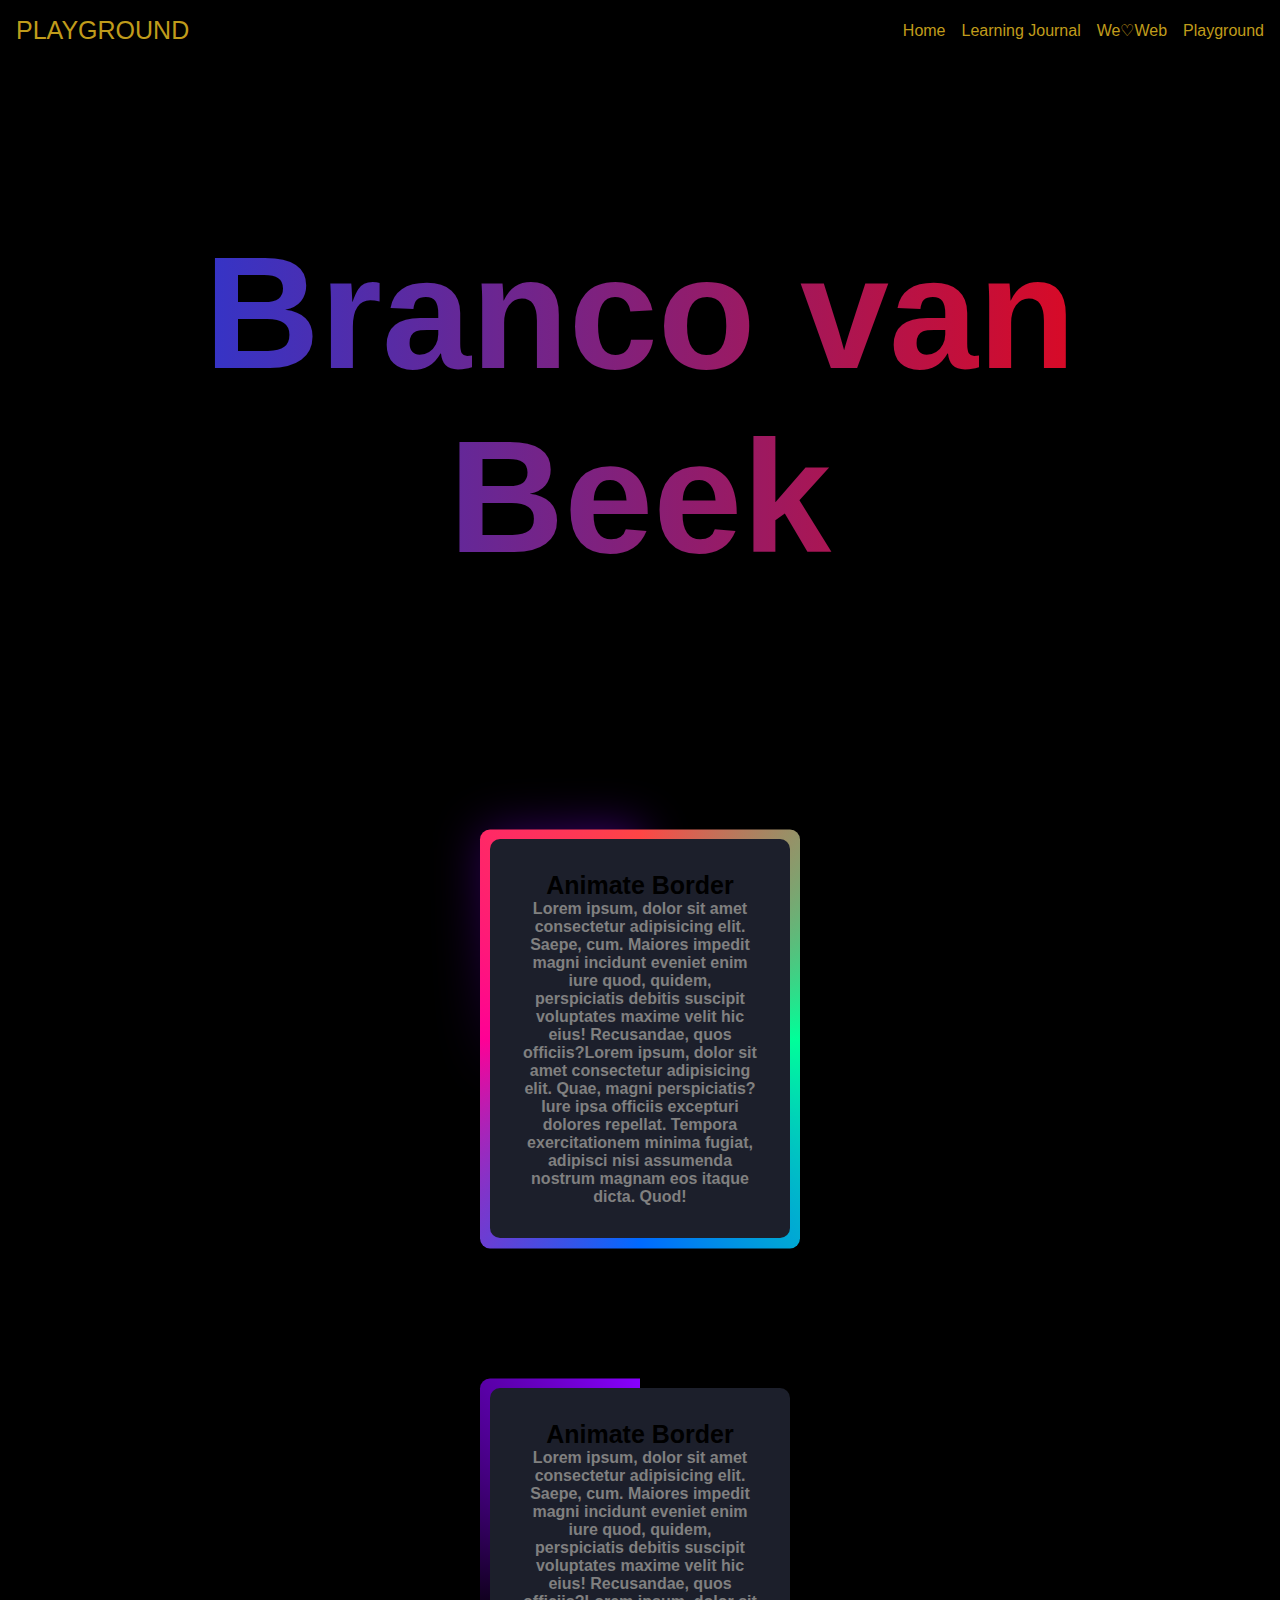
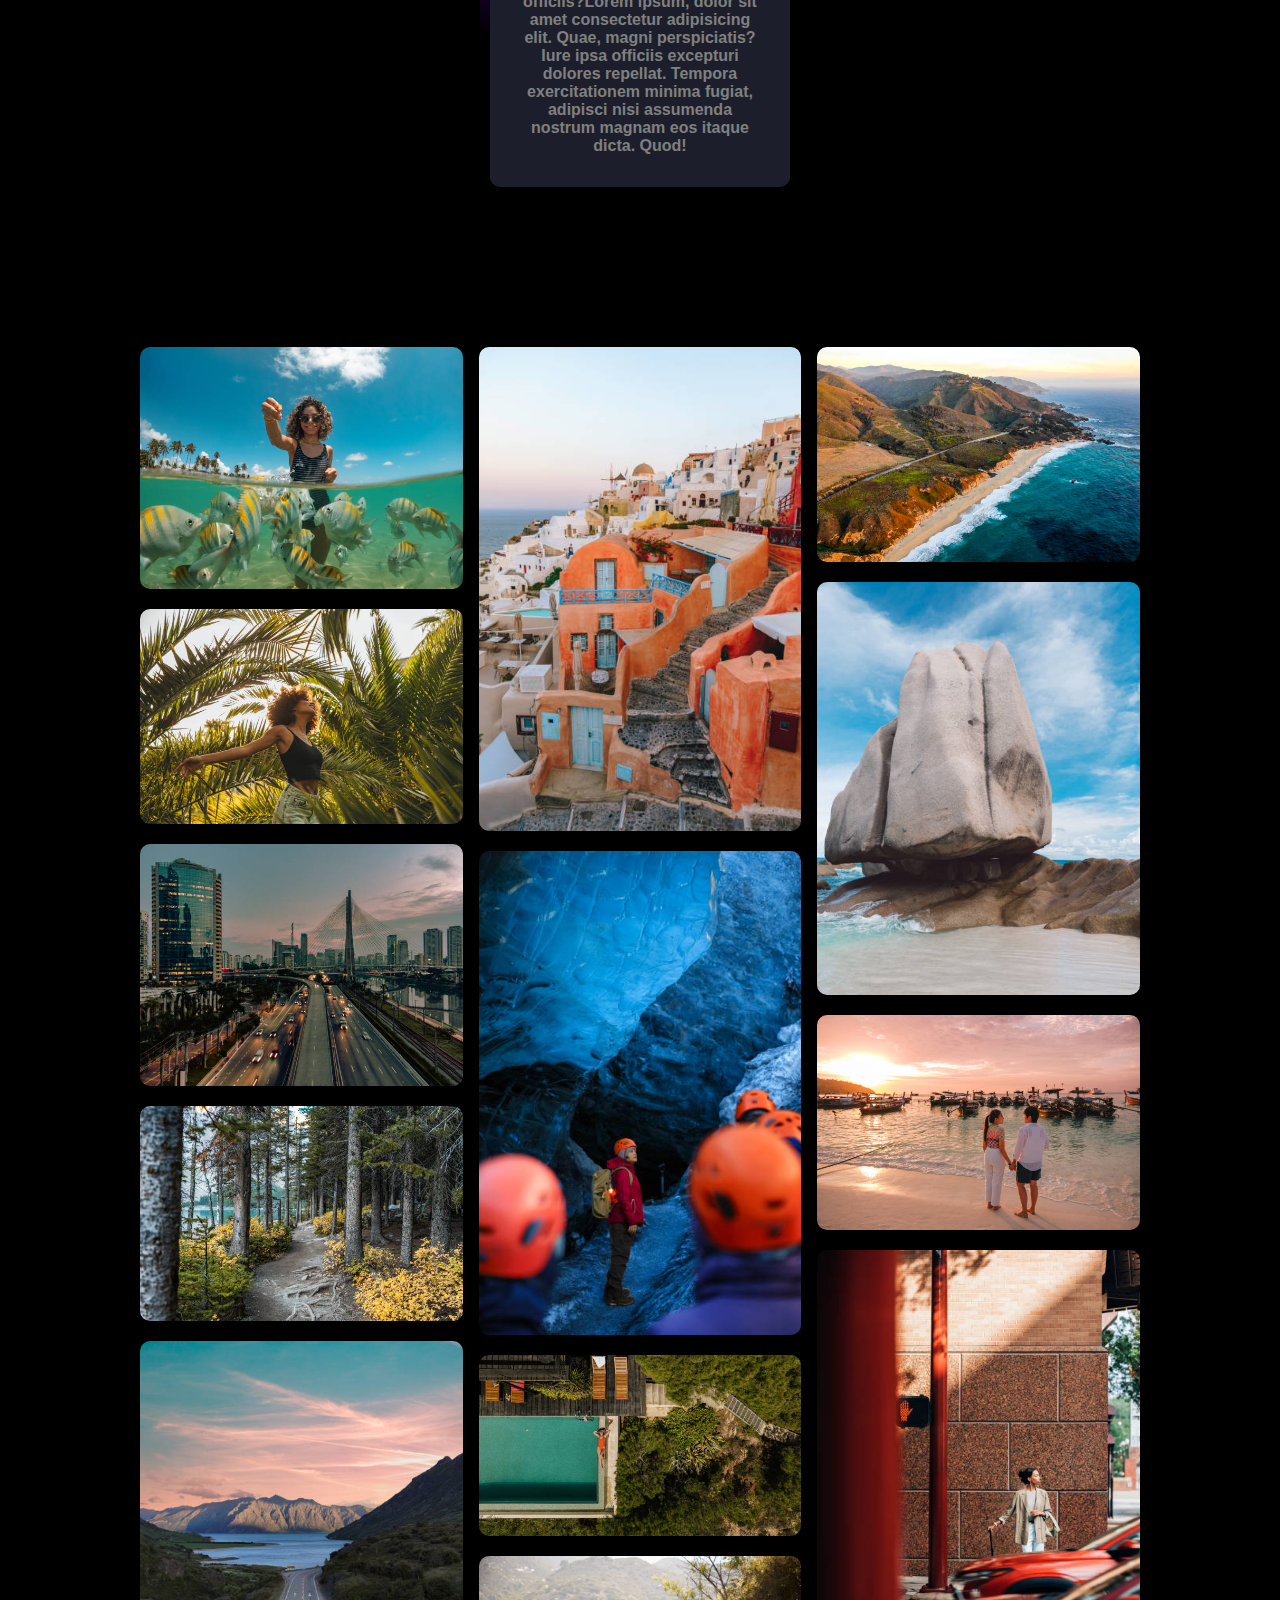
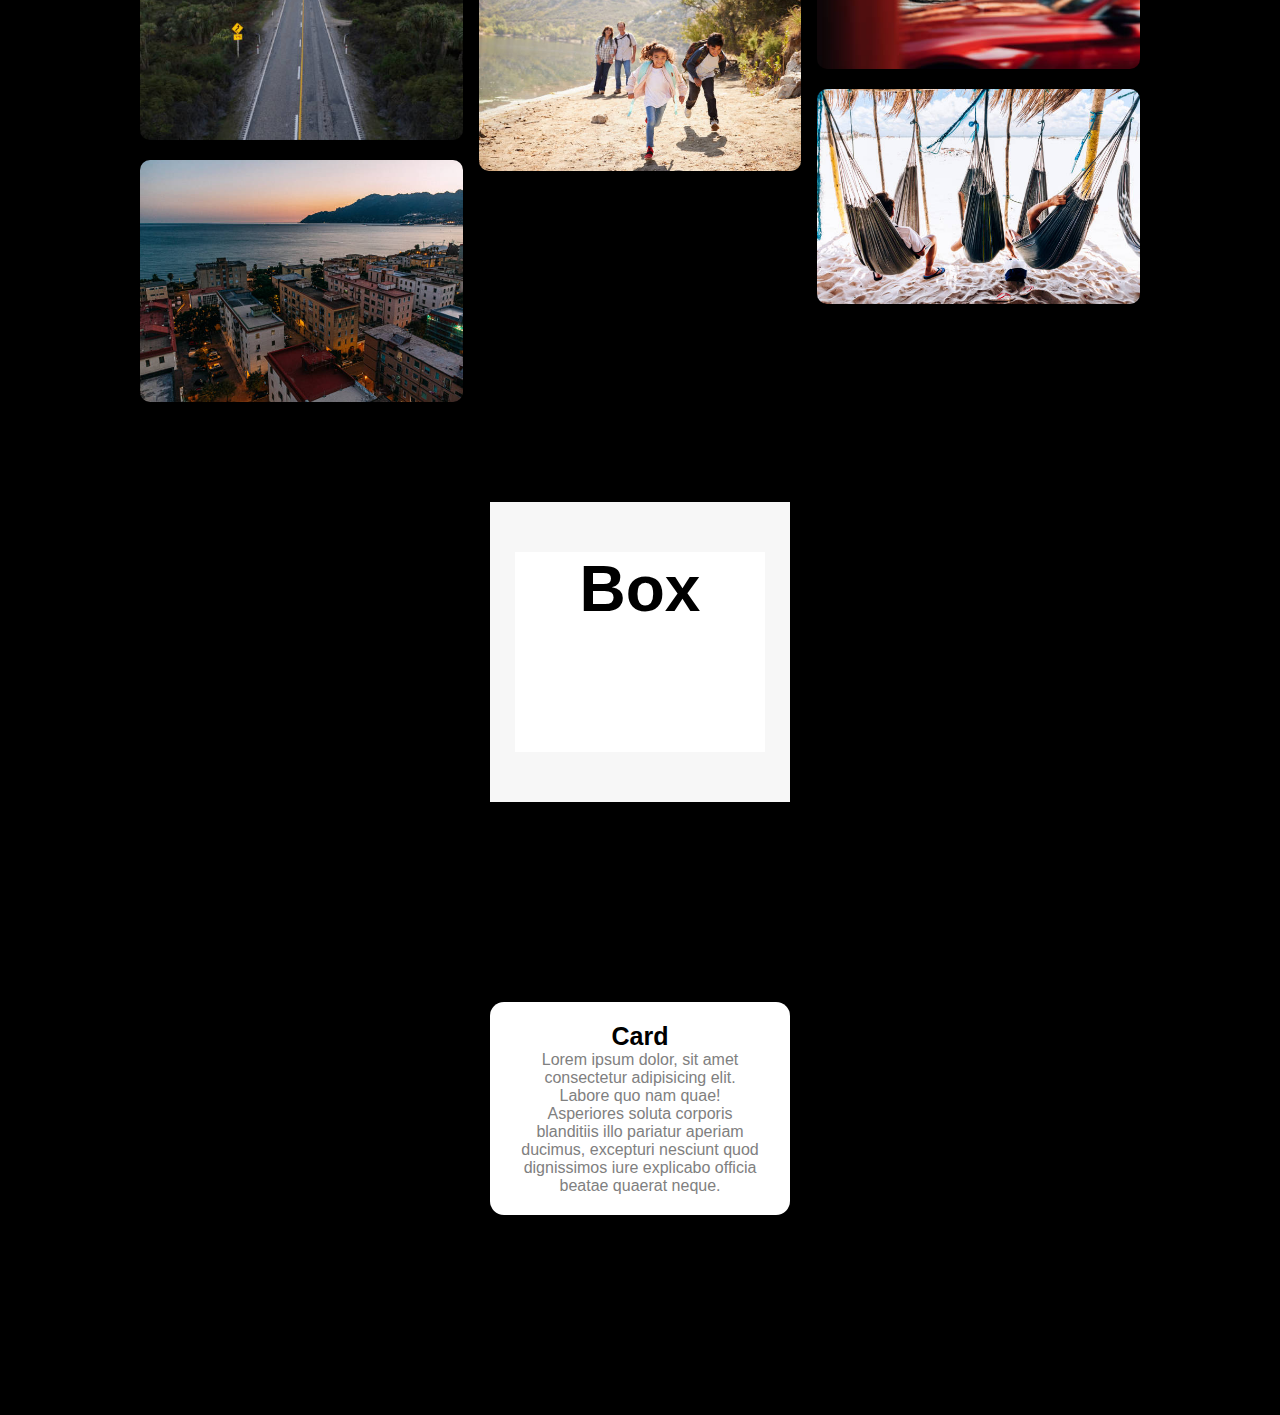
==== playground.html @ 4382a0a0 "30-1" ====
<!DOCTYPE html>
<html lang="en">
<head>
    <meta charset="UTF-8">
    <meta name="viewport" content="width=device-width, initial-scale=1.0">
    <title>Document</title>
    <link rel="stylesheet" href="main2.css">
</head>
<body>
    <header>
        <a class="logo" href="">PLAYGROUND</a>
         <nav class="nav-bar">
             <ul class="nav-bar-list">
                 <li><a href="homepage.html">Home</a>
                 </li>
                 <li><a href="index.html">Learning Journal</a>
                 </li>
                 <li><a href="we-love-web.html">We♡Web</a>
                 </li>
                 <li><a href="playground.html">Playground</a></li>
             </ul>
             <svg viewBox="0 0 20 20" xmlns="http://www.w3.org/2000/svg" fill="none">
                 <path fill="#c09c1b" fill-rule="evenodd" d="M19 4a1 1 0 01-1 1H2a1 1 0 010-2h16a1 1 0 011 1zm0 6a1 1 0 01-1 1H2a1 1 0 110-2h16a1 1 0 011 1zm-1 7a1 1 0 100-2H2a1 1 0 100 2h16z"/>
             </svg> 
         </nav>
    </header>
    <h1 class="color-text">Branco van Beek</h1>
    <section class="card">
        <h2>Animate Border</h2>
        <p>Lorem ipsum, dolor sit amet consectetur adipisicing elit. Saepe, cum. Maiores impedit magni incidunt eveniet enim iure quod, quidem, perspiciatis debitis suscipit voluptates maxime velit hic eius! Recusandae, quos officiis?Lorem ipsum, dolor sit amet consectetur adipisicing elit. Quae, magni perspiciatis? Iure ipsa officiis excepturi dolores repellat. Tempora exercitationem minima fugiat, adipisci nisi assumenda nostrum magnam eos itaque dicta. Quod!</p>
    </section>
    <section class="card2">
        <h2>Animate Border</h2>
        <p>Lorem ipsum, dolor sit amet consectetur adipisicing elit. Saepe, cum. Maiores impedit magni incidunt eveniet enim iure quod, quidem, perspiciatis debitis suscipit voluptates maxime velit hic eius! Recusandae, quos officiis?Lorem ipsum, dolor sit amet consectetur adipisicing elit. Quae, magni perspiciatis? Iure ipsa officiis excepturi dolores repellat. Tempora exercitationem minima fugiat, adipisci nisi assumenda nostrum magnam eos itaque dicta. Quod!</p>
    </section>
    <div class="container">
        <img class="collage" src="IMG/istockphoto-1368808461-612x612.jpg" width="300px" alt="foto1">
        <img class="collage" src="IMG/istockphoto-1382459668-612x612.jpg" width="300px" alt="foto2">
        <img class="collage" src="IMG/istockphoto-1389974541-612x612.jpg" width="300px" alt="foto3">
        <img class="collage" src="IMG/istockphoto-1772777335-612x612.jpg" width="300px" alt="foto4">
        <img class="collage" src="IMG/istockphoto-1985150440-612x612.jpg" width="300px" alt="foto5">
        <img class="collage" src="IMG/istockphoto-2013848057-612x612.jpg" width="300px" alt="foto6">
        <img class="collage" src="IMG/istockphoto-2125727759-612x612.jpg" width="300px" alt="foto7">
        <img class="collage" src="IMG/istockphoto-2150629760-612x612.jpg" width="300px" alt="foto8">
        <img class="collage" src="IMG/istockphoto-2152372663-612x612.jpg" width="300px" alt="foto9">
        <img class="collage" src="IMG/istockphoto-1030966492-612x612.jpg" width="300px" alt="foto10">
        <img class="collage" src="IMG/istockphoto-1038412058-612x612.jpg" width="300px" alt="foto11">
        <img class="collage" src="IMG/istockphoto-1165848799-612x612.jpg" width="300px" alt="foto12">
        <img class="collage" src="IMG/istockphoto-1167119114-612x612.jpg" width="300px" alt="foto13">
        <img class="collage" src="IMG/istockphoto-2155498705-612x612.jpg" width="300px" alt="foto14">
        <img class="collage" src="IMG/istockphoto-995013538-612x612.jpg" width="300px" alt="foto15">
    </div>
    <div class="shadow-box-container">
        <div class="shadow-box">
            <article class="shadow-box-text">
                <H1>Box</H1>
            </article>
        </div>
    </div>
    <div class="wrapper">
        <div class="card3">
            <h2>Card</h2>
            <p>Lorem ipsum dolor, sit amet consectetur adipisicing elit. Labore quo nam quae! Asperiores soluta corporis blanditiis illo pariatur aperiam ducimus, excepturi nesciunt quod dignissimos iure explicabo officia beatae quaerat neque.</p>
        </div>
        <div class="card3">
            <h2>Card</h2>
            <p>Lorem ipsum dolor, sit amet consectetur adipisicing elit. Labore quo nam quae! Asperiores soluta corporis blanditiis illo pariatur aperiam ducimus, excepturi nesciunt quod dignissimos iure explicabo officia beatae quaerat neque.</p>
        </div>
        <div class="card3">
            <h2>Card</h2>
            <p>Lorem ipsum dolor, sit amet consectetur adipisicing elit. Labore quo nam quae! Asperiores soluta corporis blanditiis illo pariatur aperiam ducimus, excepturi nesciunt quod dignissimos iure explicabo officia beatae quaerat neque.</p>
        </div>
        <div class="card3">
            <h2>Card</h2>
            <p>Lorem ipsum dolor, sit amet consectetur adipisicing elit. Labore quo nam quae! Asperiores soluta corporis blanditiis illo pariatur aperiam ducimus, excepturi nesciunt quod dignissimos iure explicabo officia beatae quaerat neque.</p>
        </div>
    </div>
</body>
</html>
---- main2.css ----
*{
    margin: 0;
    padding: 0;
    box-sizing: border-box;
    font-family:'Trebuchet MS', 'Lucida Sans Unicode', 'Lucida Grande', 'Lucida Sans', Arial, sans-serif
}

body{
    background-color: #000000;
    display: flex;
    flex-direction: column;
    justify-content: center;
    justify-content: space-between;
}

/* header */
header a{
    text-decoration: none;
    color: #c09c1b;
}

.logo{
    font-size: 25px;
}

header{
    padding: 1em;
    display: flex;
    justify-content: space-between;
    width: 100%;
    align-items: center;
    margin-bottom: 10em;
}

header svg{
    width: 50px;
    height: 25px;
}

.nav-bar-list{
    display: none;
}

@media (min-width: 600px){
    header svg{
        display: none;
    }

    .nav-bar-list{
        list-style: none;
        gap: 1em;
        display: flex;
        align-items: center;
    }
}
/* header eind */

.container{
    width: min(1000px, 100%);
    margin: 0 auto;
    columns: 3 300px;
    gap: 1em;
    margin-top: 35em;
}

.collage{
    width: 100%;
    margin-bottom: 1em;
    border-radius: 10px;
}
 /* collage */

h2{
    color: rgb(0, 0, 0);
    font-size: 25px
}

p{
    color: grey;
}
.card{
    top: 250px;
    margin: 0 auto;
    padding: 2em;
    width: 300px;
    background: #1c1f2b;
    text-align: center;
    border-radius: 10px;
    font-family: Arial, Helvetica, sans-serif;
    font-size: 16px;
    font-weight: bold;
    position: relative;
}

@property --angle{
    syntax: "<angle>";
    initial-value: 0deg;
    inherits: false;
}

.card::after, .card::before{
    content:'';
    position: absolute;
    height: 100%;
    width: 100%;
    top: 50%;
    left: 50%;
    translate: -50% -50%;
    z-index: -1;
    padding: 10px;
    border-radius: 10px;
    background-image: conic-gradient(from var(--angle),#ff4545,#00ff99,#006aff,#ff0095,#ff4545);
    animation: 1s spin linear infinite;
}

.card::before{
    filter: blur(1.5rem);
    opacity:0.5;
}

@keyframes spin{
    from{
        --angle: 0deg;
    }
    to{
        --angle:360deg;
    }
}
/* bewegende regenboog rand */


.card2{
    top: 400px;
    margin: 0 auto;
    padding: 2em;
    width: 300px;
    background: #1c1f2b;
    text-align: center;
    border-radius: 10px;
    font-family: Arial, Helvetica, sans-serif;
    font-size: 16px;
    font-weight: bold;
    position: relative;
}

@property --angle{
    syntax: "<angle>";
    initial-value: 0deg;
    inherits: false;
}

.card2::after, .card::before{
    content:'';
    position: absolute;
    height: 100%;
    width: 100%;
    top: 50%;
    left: 50%;
    translate: -50% -50%;
    z-index: -1;
    padding: 10px;
    border-radius: 10px;
    background-image: conic-gradient(from var(--angle),transparent 70%, rgb(136, 0, 255));
    animation: 2s spin linear infinite;
}

.card2::before{
    filter: blur(1.5rem);
    opacity:0.5;
}

@keyframes spin{
    from{
        --angle: 0deg;
    }
    to{
        --angle:360deg;
    }
}
/* draaiende rand */
*{
    margin: 0;
    padding: 0;
}

.body-label{
    min-height: 100vh;
    display: flex;
    justify-content: center;
    align-items: center;
    gap: 20px;
    background-color: #0F1016;
    color: white;
    font-family: Arial, Helvetica, sans-serif;
}

.product{
    padding: 2em;
    width: 350px;
    background-color: #272935;
    border-radius: .3em;
    display: grid;
    gap: 1em;
    text-align: center;
    position: relative;
}

.product::before {
    content: attr(data-label);
    position: absolute;
    top: 0;
    left: 50%;
    translate: -50% -50%;
    background-color: #ffdd002a;
    border: 1px solid #ffdd00;
    color: #ffdd00;
    padding: .5em 2em;
    border-radius: 100px;
    text-transform: uppercase;
    }

/* hover schaduw */
.shadow-box-body{
    background-color: #f9f9f9;
}

.shadow-box-container{
    width: 300px;
    height: 300px;
    background-color: rgb(247, 247, 247);
    display: flex;
    align-items: center;
    margin-left: auto;
    margin-right: auto;
    margin-top: 5em;
}
    
.shadow-box{
    width: 250px;
    height: 200px;
    margin-left: auto;
    margin-right: auto;
    background-color: #ffffff;
    transition: 0.5s;
}

.shadow-box-text{
    color: black;
    text-align: center;
    right: 105px;
    top: 80px;
    font-size: 2em;
    font-family: 'Courier New', Courier, monospace;
}

.shadow-box:hover{
    box-shadow: 12px 12px 12px rgba(0,0,0,0.1), -10px -10px 10px white;
}



/* color text */
.color-text{
    font-family: Arial, Helvetica, sans-serif;
    font-size: 10em;
    text-align: center;
    background: linear-gradient(to right, rgb(14, 62, 237), red);
    background-clip: text;
    color: transparent;
}

/* wrapper */
.wrapper{
    margin: auto;
    margin-top: 200px;
    margin-bottom: 200px;
    display: flex;
    gap: 20px;
    width: 300px;
    overflow-x: scroll;
    scroll-snap-type: x mandatory;
}

.card3{
    scroll-snap-align: center;
    box-sizing: border-box;
    padding: 20px 30px;
    flex-shrink: 0;
    width: 300px;
    background-color: rgb(255, 255, 255);
    border-radius: 14px;
    text-align: center;
}
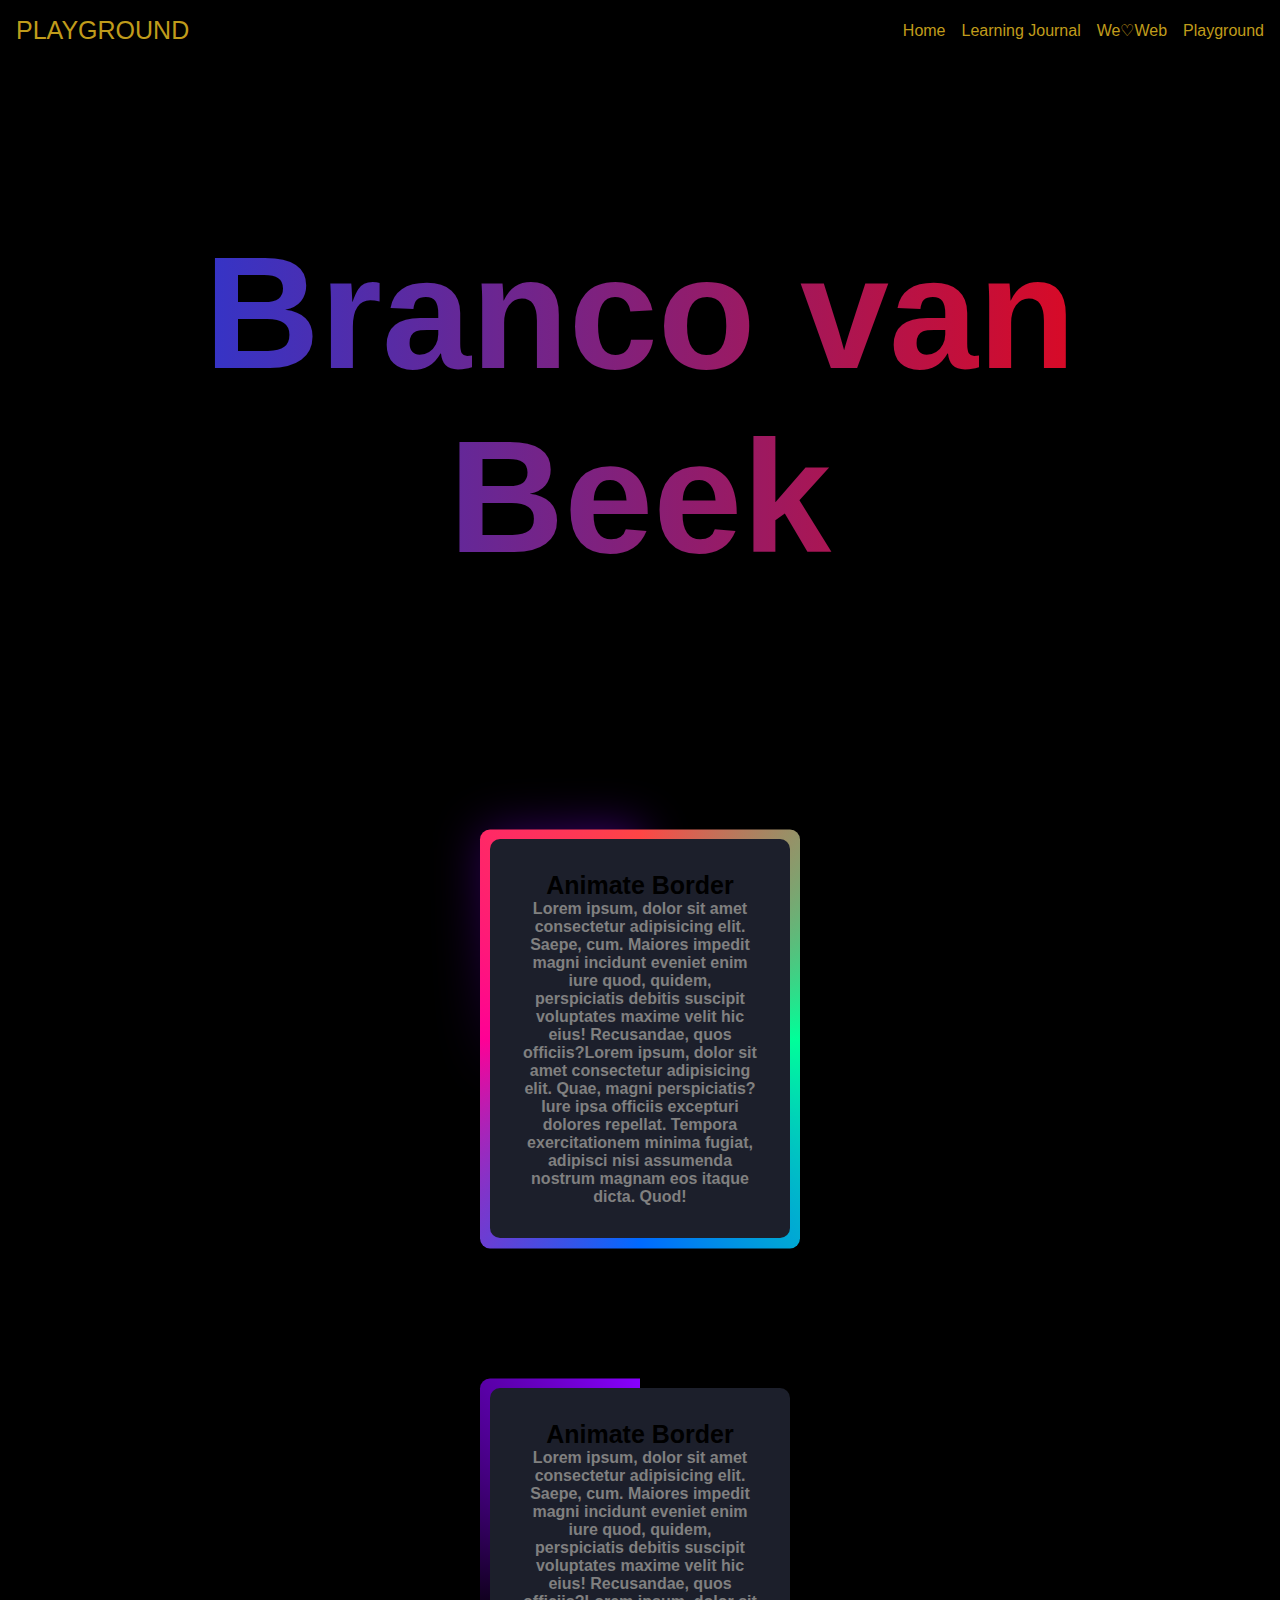
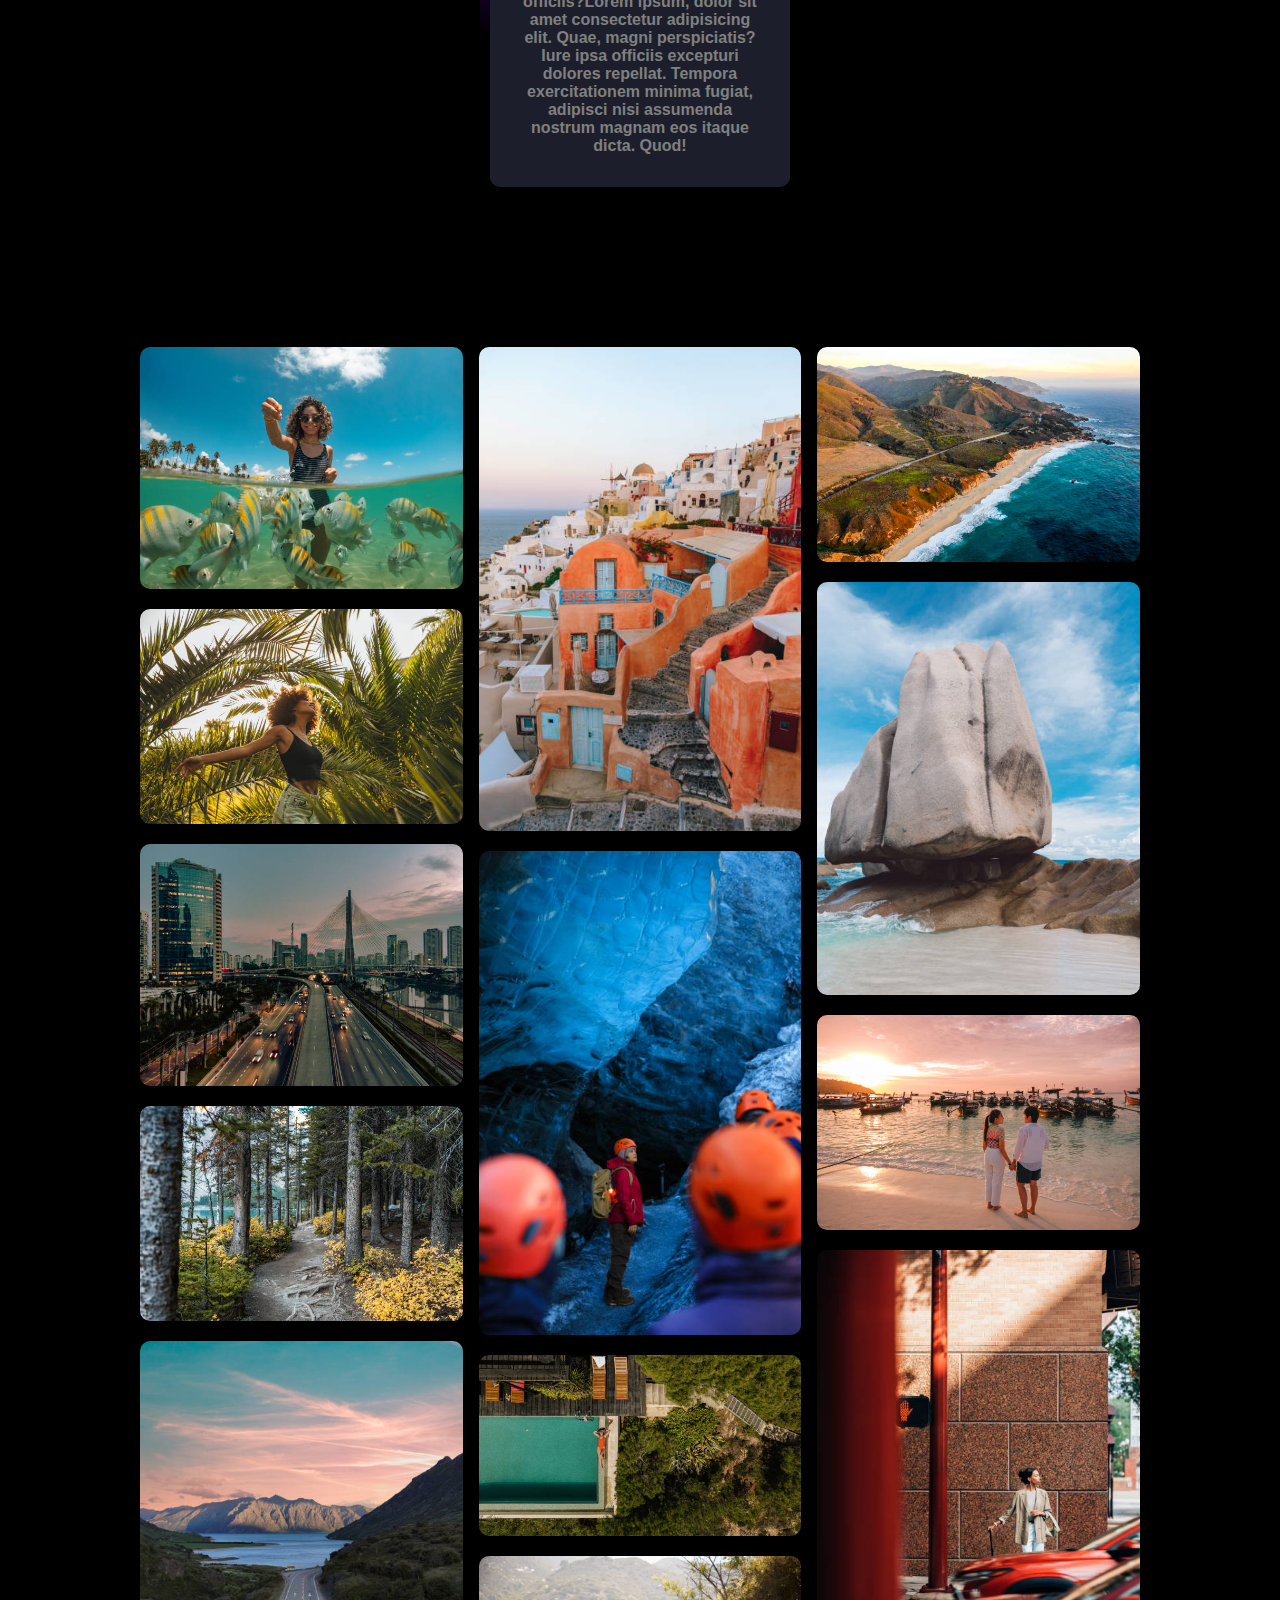
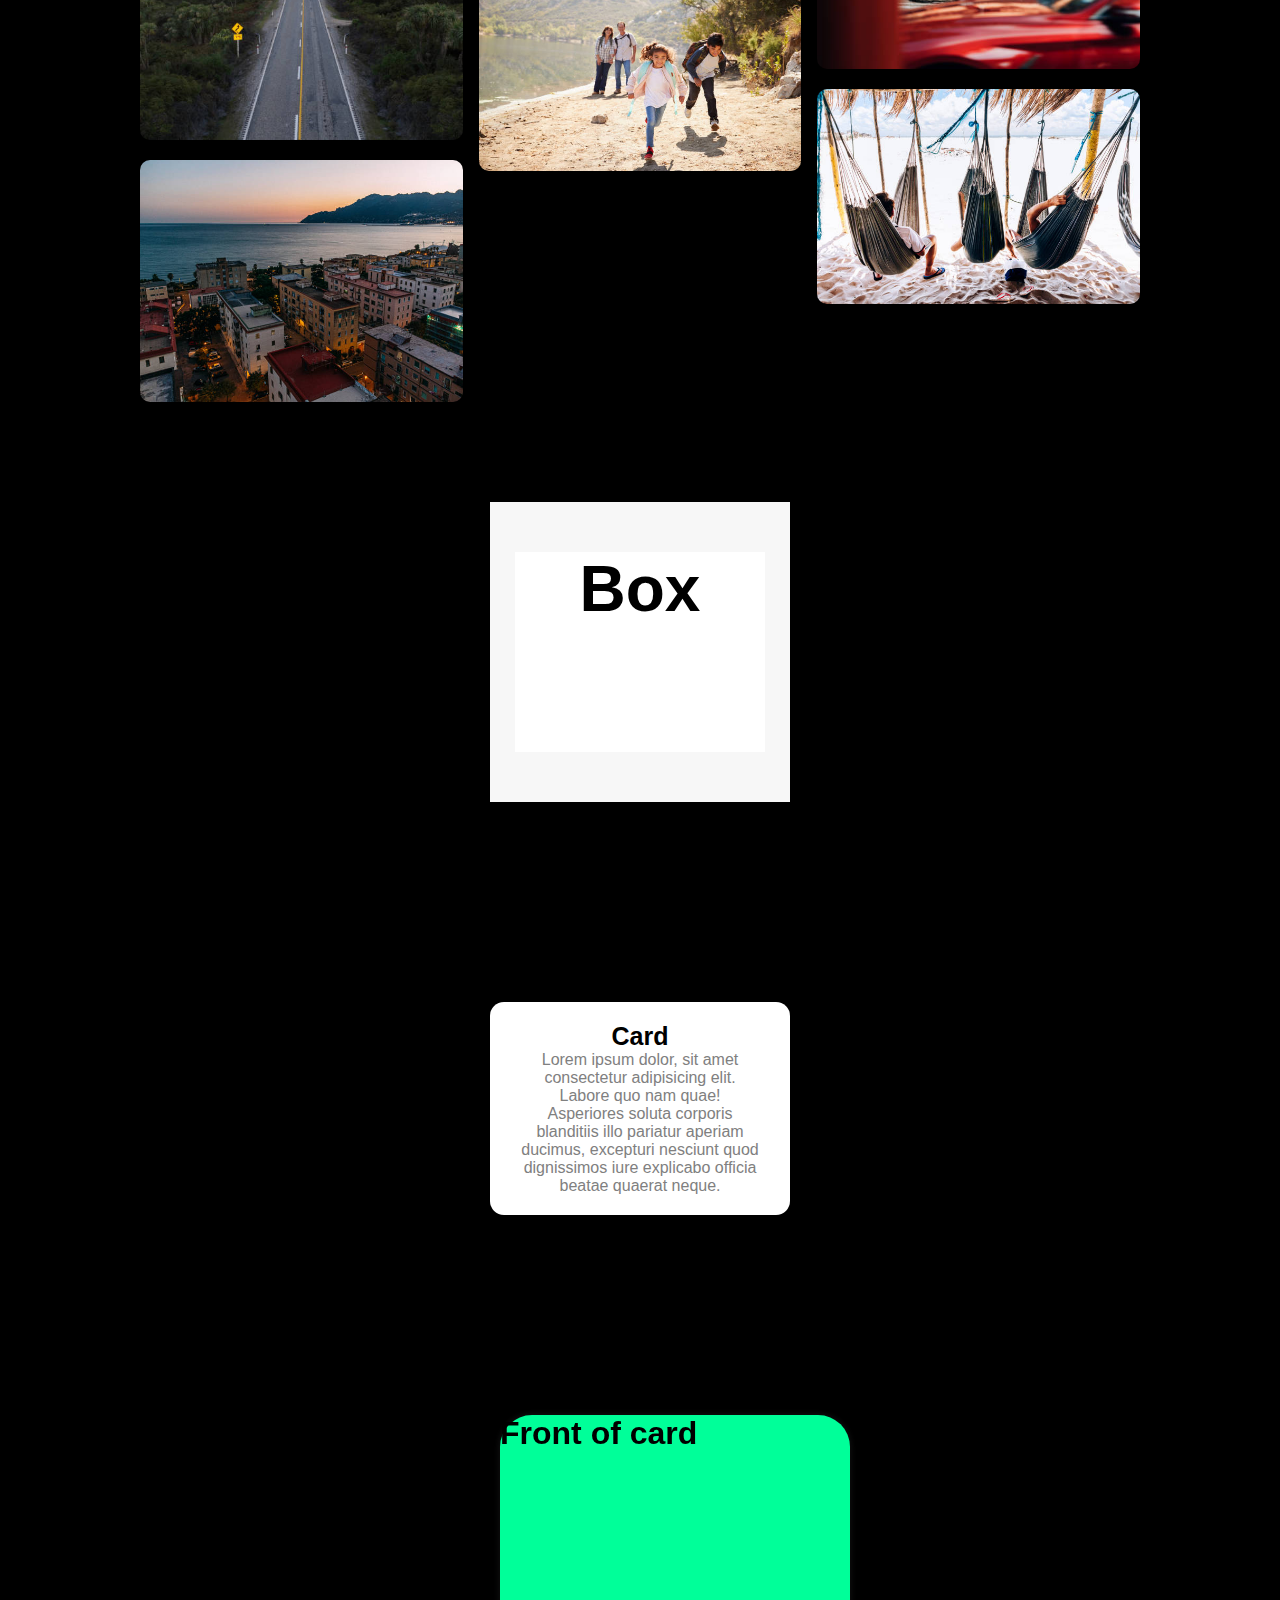
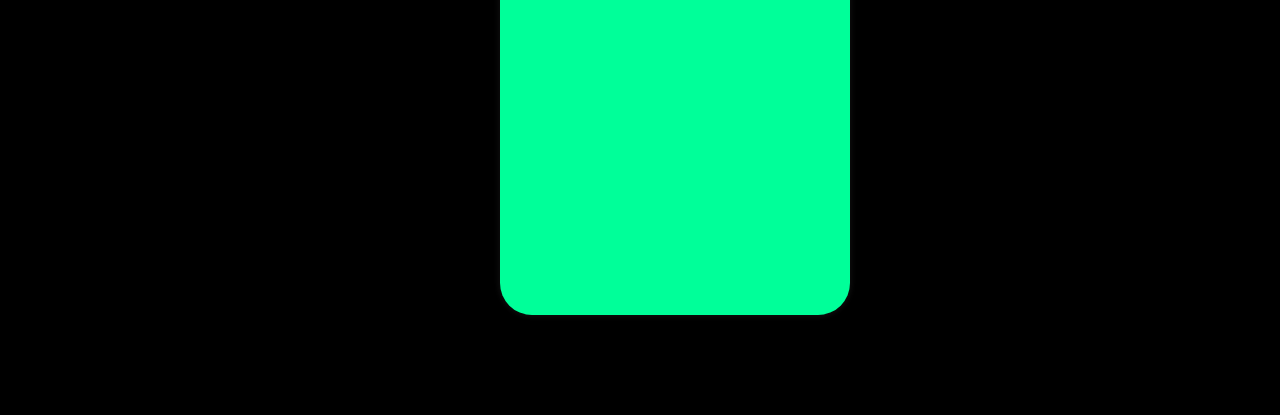
==== commit c2e2d8bd: "7-2" ====
--- a/playground.html
+++ b/playground.html
@@ -75,5 +75,16 @@
             <p>Lorem ipsum dolor, sit amet consectetur adipisicing elit. Labore quo nam quae! Asperiores soluta corporis blanditiis illo pariatur aperiam ducimus, excepturi nesciunt quod dignissimos iure explicabo officia beatae quaerat neque.</p>
         </div>
     </div>
+    <div class="card-container">
+        <div class="rotated-card">
+            <div class="front">
+                <h1>Front of card</h1>
+            </div>
+            <div class="back">
+                <h1>Back of Card</h1>
+                <p>Additional info on the back of the card</p>
+            </div>
+        </div> 
+    </div>
 </body>
 </html>--- a/main2.css
+++ b/main2.css
@@ -10,7 +10,7 @@
     display: flex;
     flex-direction: column;
     justify-content: center;
-    justify-content: space-between;
+    max-width: 100%;
 }
 
 /* header */
@@ -290,4 +290,41 @@
     background-color: rgb(255, 255, 255);
     border-radius: 14px;
     text-align: center;
+}
+
+.card-container{
+    width: 350px;
+    height: 500px;
+    margin-left: 500px;
+    margin-bottom: 100px;
+}
+
+.card-container:hover > .rotated-card {
+    transform: rotateY(180deg);
+}
+
+.rotated-card{
+    height: 100%;
+    width: 100%;
+    position: relative;
+    transition: transform 1500ms;
+    transform-style: preserve-3d;
+}
+
+.front, .back{
+    height: 100%;
+    width: 100%;
+    border-radius: 2rem;
+    box-shadow: 0 0 5px 2px rgba(50,50,50,0.25);
+    position: absolute;
+    backface-visibility: hidden ;
+}
+
+.front{
+    background-color: #00ff99;
+}
+
+.back{ 
+    background-color: #ff0095;
+    transform: rotateY(180deg);
 }